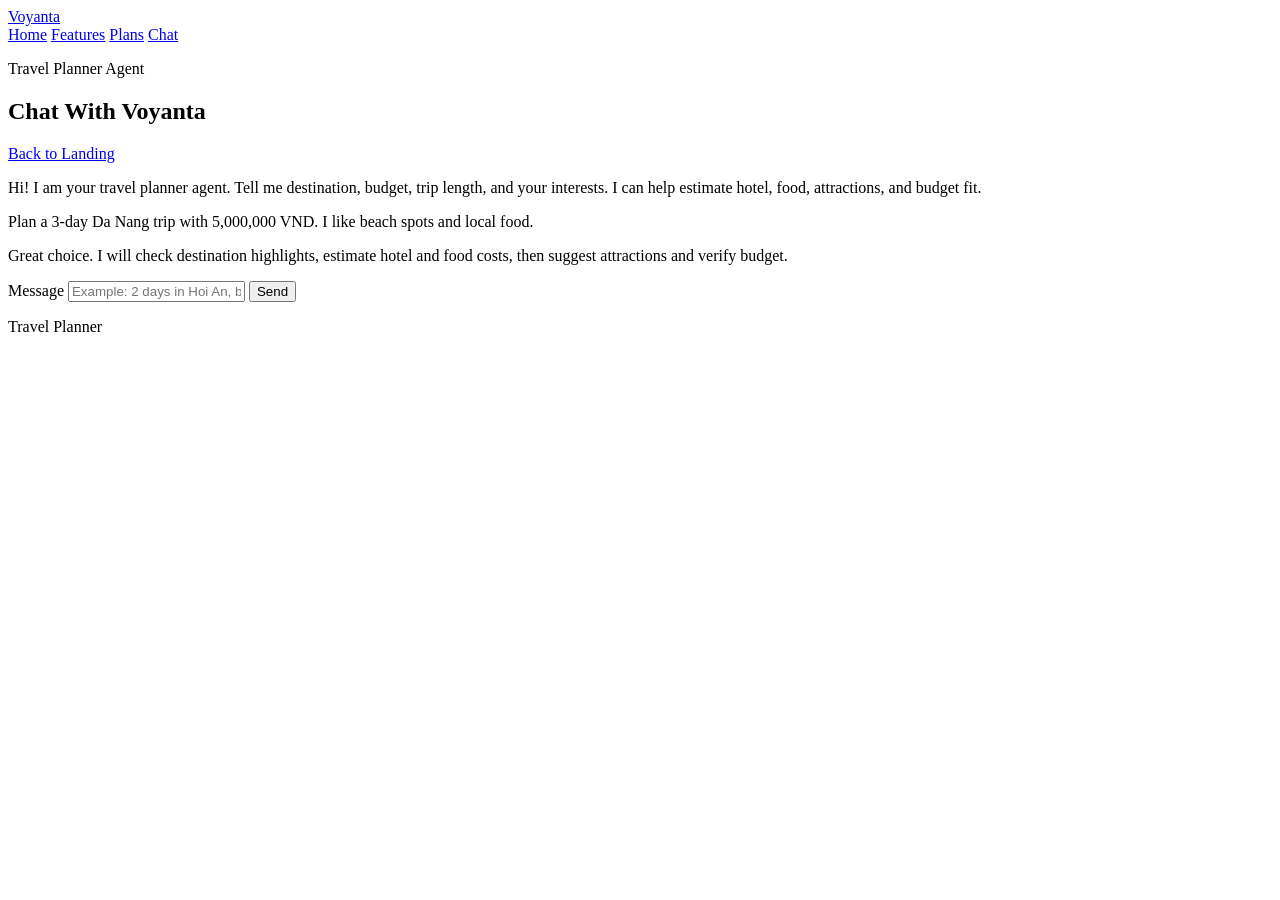
==== services/frontend/chat.html @ da792166 "chore: update footer text to simplify branding for Travel Planner" ====
<!DOCTYPE html>
<html lang="en">

<head>
    <meta charset="UTF-8" />
    <meta name="viewport" content="width=device-width, initial-scale=1.0" />
    <title>Voyanta Agent Chat</title>
    <link rel="preconnect" href="https://fonts.googleapis.com" />
    <link rel="preconnect" href="https://fonts.gstatic.com" crossorigin />
    <link
        href="https://fonts.googleapis.com/css2?family=Space+Grotesk:wght@400;500;700&family=DM+Serif+Display:ital@0;1&display=swap"
        rel="stylesheet" />
    <link rel="stylesheet" href="styles.css" />
</head>

<body>
    <div class="page-bg" aria-hidden="true"></div>

    <header class="site-header">
        <a class="brand" href="index.html">Voyanta</a>
        <nav class="main-nav" aria-label="Main navigation">
            <a href="index.html">Home</a>
            <a href="index.html#features">Features</a>
            <a href="index.html#plans">Plans</a>
            <a href="chat.html">Chat</a>
        </nav>
    </header>

    <main class="chat-page">
        <section class="chat-shell" aria-label="Travel planner chat">
            <div class="chat-header">
                <div>
                    <p class="eyebrow">Travel Planner Agent</p>
                    <h1>Chat With Voyanta</h1>
                </div>
                <a class="btn btn-secondary" href="index.html">Back to Landing</a>
            </div>

            <div class="chat-window" role="log" aria-live="polite">
                <article class="bubble bubble-agent">
                    <p>
                        Hi! I am your travel planner agent. Tell me destination, budget, trip length, and your
                        interests. I can help estimate hotel, food, attractions, and budget fit.
                    </p>
                </article>

                <article class="bubble bubble-user">
                    <p>Plan a 3-day Da Nang trip with 5,000,000 VND. I like beach spots and local food.</p>
                </article>

                <article class="bubble bubble-agent">
                    <p>
                        Great choice. I will check destination highlights, estimate hotel and food costs, then suggest
                        attractions and verify budget.
                    </p>
                </article>
            </div>

            <form class="chat-input-area" action="#" method="get">
                <label for="trip-message" class="sr-only">Message</label>
                <input id="trip-message" name="message" type="text"
                    placeholder="Example: 2 days in Hoi An, budget 2 million, culture focus"
                    aria-label="Type your trip request" />
                <button class="btn btn-primary" type="submit">Send</button>
            </form>
        </section>
    </main>

    <footer class="site-footer">
        <p>Travel Planner</p>
    </footer>
</body>

</html>
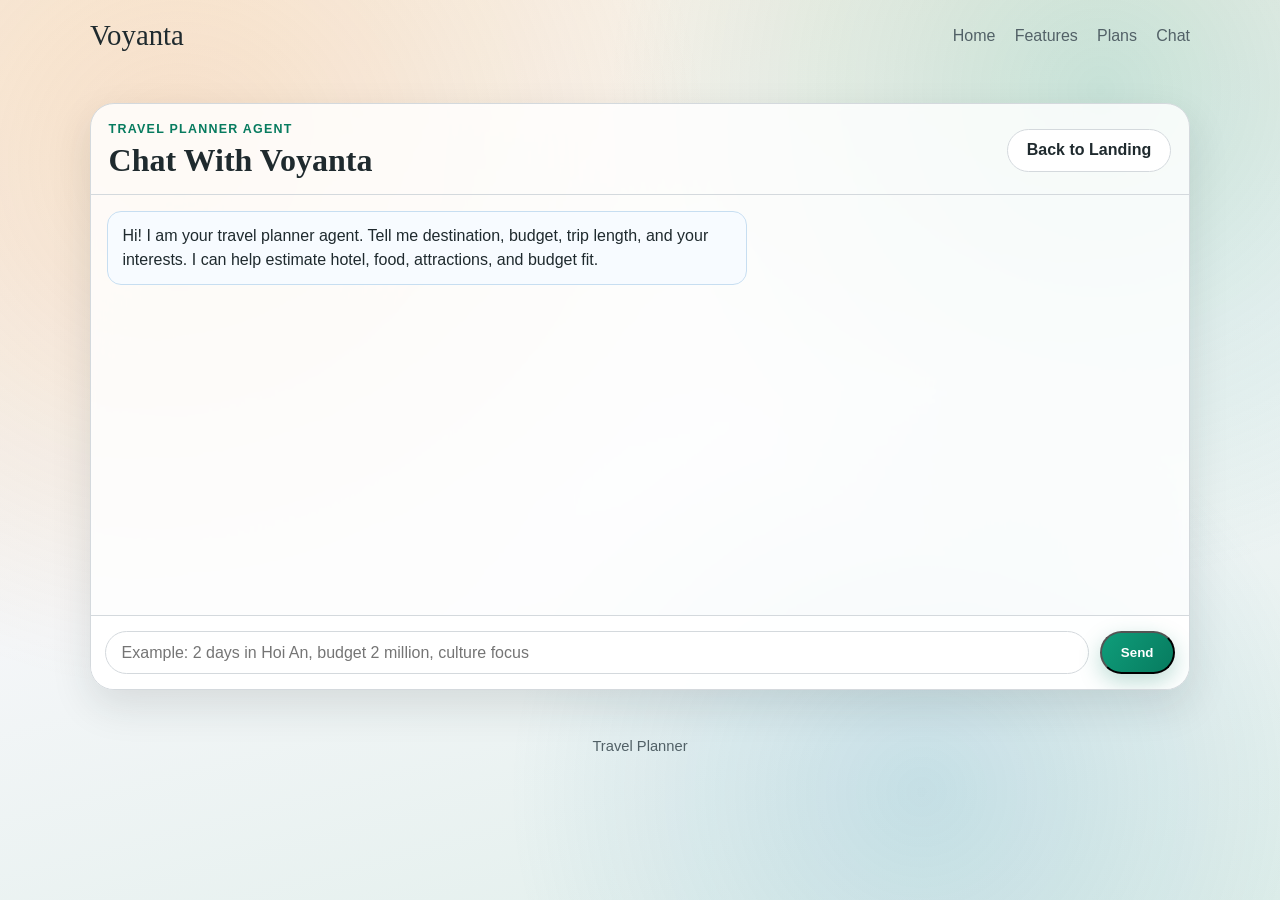
==== commit 2c0890f3: "feat(agent-v2): Agent v2 + Backend API + FE + Flowchart" ====
--- a/services/frontend/chat.html
+++ b/services/frontend/chat.html
@@ -36,32 +36,21 @@
                 <a class="btn btn-secondary" href="index.html">Back to Landing</a>
             </div>
 
-            <div class="chat-window" role="log" aria-live="polite">
+            <div class="chat-window" id="chat-window" role="log" aria-live="polite">
                 <article class="bubble bubble-agent">
                     <p>
                         Hi! I am your travel planner agent. Tell me destination, budget, trip length, and your
                         interests. I can help estimate hotel, food, attractions, and budget fit.
                     </p>
                 </article>
-
-                <article class="bubble bubble-user">
-                    <p>Plan a 3-day Da Nang trip with 5,000,000 VND. I like beach spots and local food.</p>
-                </article>
-
-                <article class="bubble bubble-agent">
-                    <p>
-                        Great choice. I will check destination highlights, estimate hotel and food costs, then suggest
-                        attractions and verify budget.
-                    </p>
-                </article>
             </div>
 
-            <form class="chat-input-area" action="#" method="get">
+            <form class="chat-input-area" id="chat-form" action="#" method="get">
                 <label for="trip-message" class="sr-only">Message</label>
                 <input id="trip-message" name="message" type="text"
                     placeholder="Example: 2 days in Hoi An, budget 2 million, culture focus"
-                    aria-label="Type your trip request" />
-                <button class="btn btn-primary" type="submit">Send</button>
+                    aria-label="Type your trip request" autocomplete="off" />
+                <button class="btn btn-primary" type="submit" id="send-btn">Send</button>
             </form>
         </section>
     </main>
@@ -69,6 +58,94 @@
     <footer class="site-footer">
         <p>Travel Planner</p>
     </footer>
+
+    <script>
+        const API_URL = window.location.origin + "/api/chat";
+        const chatWindow = document.getElementById("chat-window");
+        const chatForm = document.getElementById("chat-form");
+        const messageInput = document.getElementById("trip-message");
+        const sendBtn = document.getElementById("send-btn");
+
+        function addBubble(text, type) {
+            const article = document.createElement("article");
+            article.className = `bubble bubble-${type}`;
+            const p = document.createElement("p");
+            // Support markdown-like bold and newlines
+            p.innerHTML = text
+                .replace(/\*\*(.*?)\*\*/g, "<strong>$1</strong>")
+                .replace(/\n/g, "<br>");
+            article.appendChild(p);
+            chatWindow.appendChild(article);
+            chatWindow.scrollTop = chatWindow.scrollHeight;
+            return article;
+        }
+
+        function addTraceBubble(traces) {
+            if (!traces || traces.length === 0) return;
+            const article = document.createElement("article");
+            article.className = "bubble bubble-trace";
+            let html = '<details><summary>🔍 Agent Reasoning Trace (' + traces.length + ' steps)</summary><ol>';
+            traces.forEach(t => {
+                html += '<li>';
+                if (t.thought) html += '<em>Thought:</em> ' + t.thought.replace(/\n/g, '<br>') + '<br>';
+                if (t.action) html += '<strong>Action:</strong> ' + t.action + '<br>';
+                if (t.observation) html += '<span style="color:#6c757d">Observation:</span> ' + t.observation.replace(/\n/g, '<br>');
+                html += '</li>';
+            });
+            html += '</ol></details>';
+            article.innerHTML = html;
+            chatWindow.appendChild(article);
+            chatWindow.scrollTop = chatWindow.scrollHeight;
+        }
+
+        function setLoading(loading) {
+            sendBtn.disabled = loading;
+            sendBtn.textContent = loading ? "Thinking..." : "Send";
+            messageInput.disabled = loading;
+        }
+
+        chatForm.addEventListener("submit", async (e) => {
+            e.preventDefault();
+            const message = messageInput.value.trim();
+            if (!message) return;
+
+            // Show user message
+            addBubble(message, "user");
+            messageInput.value = "";
+            setLoading(true);
+
+            // Show typing indicator
+            const typingBubble = addBubble("Thinking... 🤔", "agent typing");
+
+            try {
+                const response = await fetch(API_URL, {
+                    method: "POST",
+                    headers: { "Content-Type": "application/json" },
+                    body: JSON.stringify({ message }),
+                });
+
+                const data = await response.json();
+
+                // Remove typing indicator
+                typingBubble.remove();
+
+                if (data.error) {
+                    addBubble("❌ Error: " + data.error, "agent");
+                } else {
+                    // Show agent reply
+                    addBubble(data.reply, "agent");
+                    // Show trace (collapsible)
+                    addTraceBubble(data.traces);
+                }
+            } catch (err) {
+                typingBubble.remove();
+                addBubble("❌ Could not connect to server. Make sure backend is running on port 8000.", "agent");
+            }
+
+            setLoading(false);
+            messageInput.focus();
+        });
+    </script>
 </body>
 
-</html>+</html>
--- a/services/frontend/styles.css
+++ b/services/frontend/styles.css
@@ -0,0 +1,495 @@
+:root {
+    --bg-top: #f8efe2;
+    --bg-mid: #f4f6f8;
+    --bg-bottom: #dfeeea;
+    --ink: #1f2a2e;
+    --ink-soft: #526167;
+    --surface: #ffffffd1;
+    --surface-strong: #ffffff;
+    --line: #d4d9dd;
+    --accent: #0f9d7a;
+    --accent-strong: #077b5f;
+    --highlight: #f59b4f;
+    --shadow: 0 16px 40px rgba(25, 38, 42, 0.12);
+    --radius-lg: 24px;
+    --radius-md: 16px;
+}
+
+* {
+    box-sizing: border-box;
+}
+
+body {
+    margin: 0;
+    font-family: "Space Grotesk", "Segoe UI", sans-serif;
+    color: var(--ink);
+    min-height: 100vh;
+    background: linear-gradient(165deg, var(--bg-top) 0%, var(--bg-mid) 52%, var(--bg-bottom) 100%);
+}
+
+.page-bg {
+    position: fixed;
+    inset: 0;
+    pointer-events: none;
+    z-index: -1;
+    background-image:
+        radial-gradient(circle at 14% 18%, rgba(245, 155, 79, 0.2), transparent 40%),
+        radial-gradient(circle at 86% 10%, rgba(15, 157, 122, 0.2), transparent 36%),
+        radial-gradient(circle at 72% 88%, rgba(23, 130, 180, 0.16), transparent 34%);
+}
+
+.site-header,
+.hero,
+.feature-grid,
+.plans,
+.site-footer {
+    width: min(1100px, calc(100% - 3rem));
+    margin-inline: auto;
+}
+
+.site-header {
+    padding: 1.2rem 0;
+    display: flex;
+    justify-content: space-between;
+    align-items: center;
+}
+
+.brand {
+    font-family: "DM Serif Display", Georgia, serif;
+    font-size: 1.8rem;
+    color: var(--ink);
+    text-decoration: none;
+}
+
+.main-nav {
+    display: flex;
+    gap: 1.2rem;
+}
+
+.main-nav a {
+    color: var(--ink-soft);
+    text-decoration: none;
+    font-weight: 500;
+}
+
+.main-nav a:hover {
+    color: var(--accent-strong);
+}
+
+.hero {
+    margin-top: 2.5rem;
+    display: grid;
+    grid-template-columns: 1.2fr 1fr;
+    gap: 1.4rem;
+    align-items: start;
+}
+
+.hero-copy {
+    padding: 1rem 0.2rem;
+}
+
+.eyebrow {
+    margin: 0;
+    color: var(--accent-strong);
+    letter-spacing: 0.1em;
+    text-transform: uppercase;
+    font-size: 0.78rem;
+    font-weight: 700;
+}
+
+h1,
+h2,
+h3 {
+    margin: 0;
+    line-height: 1.15;
+}
+
+h1 {
+    margin-top: 0.85rem;
+    font-family: "DM Serif Display", Georgia, serif;
+    font-size: clamp(2.1rem, 4.4vw, 3.7rem);
+}
+
+.lead {
+    margin-top: 1rem;
+    color: var(--ink-soft);
+    max-width: 58ch;
+    line-height: 1.6;
+}
+
+.hero-actions {
+    margin-top: 1.4rem;
+    display: flex;
+    flex-wrap: wrap;
+    gap: 0.8rem;
+}
+
+.btn {
+    text-decoration: none;
+    border-radius: 999px;
+    padding: 0.72rem 1.2rem;
+    font-weight: 700;
+    transition: transform 0.2s ease, box-shadow 0.2s ease;
+}
+
+.btn:hover {
+    transform: translateY(-1px);
+}
+
+.btn-primary {
+    color: #fff;
+    background: linear-gradient(125deg, var(--accent) 0%, var(--accent-strong) 100%);
+    box-shadow: 0 8px 22px rgba(7, 123, 95, 0.26);
+}
+
+.btn-secondary {
+    color: var(--ink);
+    background: var(--surface-strong);
+    border: 1px solid var(--line);
+}
+
+.hero-card {
+    background: var(--surface);
+    border: 1px solid var(--line);
+    border-radius: var(--radius-lg);
+    padding: 1.2rem;
+    backdrop-filter: blur(3px);
+    box-shadow: var(--shadow);
+    animation: rise-in 500ms ease;
+}
+
+.hero-card h2 {
+    font-size: 1.2rem;
+}
+
+.hero-card ul {
+    margin: 1rem 0;
+    padding: 0;
+    list-style: none;
+}
+
+.hero-card li {
+    display: flex;
+    justify-content: space-between;
+    padding: 0.52rem 0;
+    border-bottom: 1px dashed #cfd6da;
+}
+
+.hero-card li:last-child {
+    border-bottom: 0;
+}
+
+.hero-card span {
+    color: var(--ink-soft);
+}
+
+.status {
+    margin: 0;
+    padding: 0.6rem 0.7rem;
+    border-radius: 12px;
+    font-size: 0.95rem;
+}
+
+.status.success {
+    background: #e7f8f2;
+    color: #0d7459;
+    border: 1px solid #bde7d8;
+}
+
+.feature-grid {
+    margin-top: 3rem;
+    display: grid;
+    grid-template-columns: repeat(2, minmax(0, 1fr));
+    gap: 1rem;
+}
+
+.feature-card {
+    background: var(--surface-strong);
+    border: 1px solid var(--line);
+    border-radius: var(--radius-md);
+    padding: 1rem;
+    box-shadow: 0 7px 20px rgba(35, 47, 52, 0.08);
+}
+
+.feature-card h3 {
+    font-size: 1.05rem;
+}
+
+.feature-card p {
+    margin-top: 0.6rem;
+    color: var(--ink-soft);
+    line-height: 1.5;
+}
+
+.plans {
+    margin-top: 3rem;
+}
+
+.plans h2 {
+    font-family: "DM Serif Display", Georgia, serif;
+    font-size: clamp(1.5rem, 3vw, 2.1rem);
+}
+
+.plan-list {
+    margin-top: 1rem;
+    display: grid;
+    grid-template-columns: repeat(3, minmax(0, 1fr));
+    gap: 1rem;
+}
+
+.plan-card {
+    background: linear-gradient(160deg, #ffffff 0%, #fff8ef 100%);
+    border: 1px solid #e4d7c9;
+    border-radius: var(--radius-md);
+    padding: 1rem;
+}
+
+.plan-tag {
+    margin: 0;
+    display: inline-block;
+    padding: 0.22rem 0.52rem;
+    border-radius: 999px;
+    background: #fef1e3;
+    color: #9d5515;
+    font-size: 0.76rem;
+    font-weight: 700;
+    letter-spacing: 0.03em;
+    text-transform: uppercase;
+}
+
+.plan-card h3 {
+    margin-top: 0.72rem;
+    font-size: 1.05rem;
+}
+
+.plan-card p {
+    margin-top: 0.55rem;
+    color: var(--ink-soft);
+    line-height: 1.5;
+}
+
+.site-footer {
+    margin: 3rem auto 1.5rem;
+    text-align: center;
+    color: var(--ink-soft);
+    font-size: 0.92rem;
+}
+
+.chat-page {
+    width: min(1100px, calc(100% - 3rem));
+    margin: 2rem auto 0;
+}
+
+.chat-shell {
+    background: var(--surface);
+    border: 1px solid var(--line);
+    border-radius: var(--radius-lg);
+    box-shadow: var(--shadow);
+    backdrop-filter: blur(3px);
+    overflow: hidden;
+}
+
+.chat-header {
+    padding: 1.1rem 1.1rem 1rem;
+    display: flex;
+    justify-content: space-between;
+    align-items: center;
+    gap: 1rem;
+    border-bottom: 1px solid var(--line);
+}
+
+.chat-header h1 {
+    margin-top: 0.35rem;
+    font-family: "DM Serif Display", Georgia, serif;
+    font-size: clamp(1.35rem, 3vw, 2rem);
+}
+
+.chat-window {
+    padding: 1rem;
+    min-height: 420px;
+    max-height: 58vh;
+    overflow-y: auto;
+    display: flex;
+    flex-direction: column;
+    gap: 0.8rem;
+}
+
+.bubble {
+    max-width: min(78%, 640px);
+    padding: 0.75rem 0.9rem;
+    border-radius: 14px;
+    line-height: 1.5;
+    border: 1px solid transparent;
+}
+
+.bubble p {
+    margin: 0;
+}
+
+.bubble-agent {
+    align-self: flex-start;
+    background: #f7fbff;
+    border-color: #c7def1;
+}
+
+.bubble-user {
+    align-self: flex-end;
+    background: #e9f8f3;
+    border-color: #b9e7d7;
+}
+
+.chat-input-area {
+    padding: 0.9rem;
+    border-top: 1px solid var(--line);
+    display: flex;
+    gap: 0.65rem;
+    background: #ffffffd9;
+}
+
+.chat-input-area input {
+    flex: 1;
+    border: 1px solid var(--line);
+    border-radius: 999px;
+    padding: 0.74rem 0.95rem;
+    font: inherit;
+    color: var(--ink);
+    background: #fff;
+}
+
+.chat-input-area input:focus {
+    outline: 2px solid #86d7c2;
+    outline-offset: 1px;
+}
+
+.sr-only {
+    position: absolute;
+    width: 1px;
+    height: 1px;
+    padding: 0;
+    margin: -1px;
+    overflow: hidden;
+    clip: rect(0, 0, 0, 0);
+    white-space: nowrap;
+    border: 0;
+}
+
+@keyframes rise-in {
+    from {
+        opacity: 0;
+        transform: translateY(10px);
+    }
+
+    to {
+        opacity: 1;
+        transform: translateY(0);
+    }
+}
+
+@media (max-width: 900px) {
+    .hero {
+        grid-template-columns: 1fr;
+    }
+
+    .feature-grid {
+        grid-template-columns: 1fr;
+    }
+
+    .plan-list {
+        grid-template-columns: 1fr;
+    }
+}
+
+@media (max-width: 620px) {
+
+    .site-header,
+    .hero,
+    .feature-grid,
+    .plans,
+    .site-footer {
+        width: min(1100px, calc(100% - 1.4rem));
+    }
+
+    .main-nav {
+        gap: 0.75rem;
+        font-size: 0.92rem;
+    }
+
+    .brand {
+        font-size: 1.5rem;
+    }
+
+    .chat-page {
+        width: min(1100px, calc(100% - 1.4rem));
+        margin-top: 1rem;
+    }
+
+    .chat-header {
+        flex-direction: column;
+        align-items: flex-start;
+    }
+
+    .bubble {
+        max-width: 100%;
+    }
+
+    .chat-input-area {
+        flex-direction: column;
+    }
+}
+
+/* === Agent Trace Bubble === */
+.bubble-trace {
+    align-self: flex-start;
+    max-width: 90%;
+    background: #fefcf7;
+    border-color: #e8dcc8;
+    font-size: 0.88rem;
+}
+
+.bubble-trace details {
+    cursor: pointer;
+}
+
+.bubble-trace summary {
+    font-weight: 700;
+    color: var(--accent-strong);
+    padding: 0.3rem 0;
+}
+
+.bubble-trace ol {
+    margin: 0.5rem 0 0;
+    padding-left: 1.2rem;
+}
+
+.bubble-trace li {
+    margin-bottom: 0.6rem;
+    padding-bottom: 0.6rem;
+    border-bottom: 1px dashed #e0dcd4;
+    line-height: 1.5;
+}
+
+.bubble-trace li:last-child {
+    border-bottom: none;
+}
+
+/* === Typing indicator === */
+.bubble.typing {
+    opacity: 0.7;
+    animation: pulse 1.2s ease-in-out infinite;
+}
+
+@keyframes pulse {
+    0%, 100% { opacity: 0.5; }
+    50% { opacity: 1; }
+}
+
+/* === Disabled button state === */
+.btn:disabled {
+    opacity: 0.6;
+    cursor: not-allowed;
+    transform: none !important;
+}
+
+.chat-input-area input:disabled {
+    background: #f0f0f0;
+}
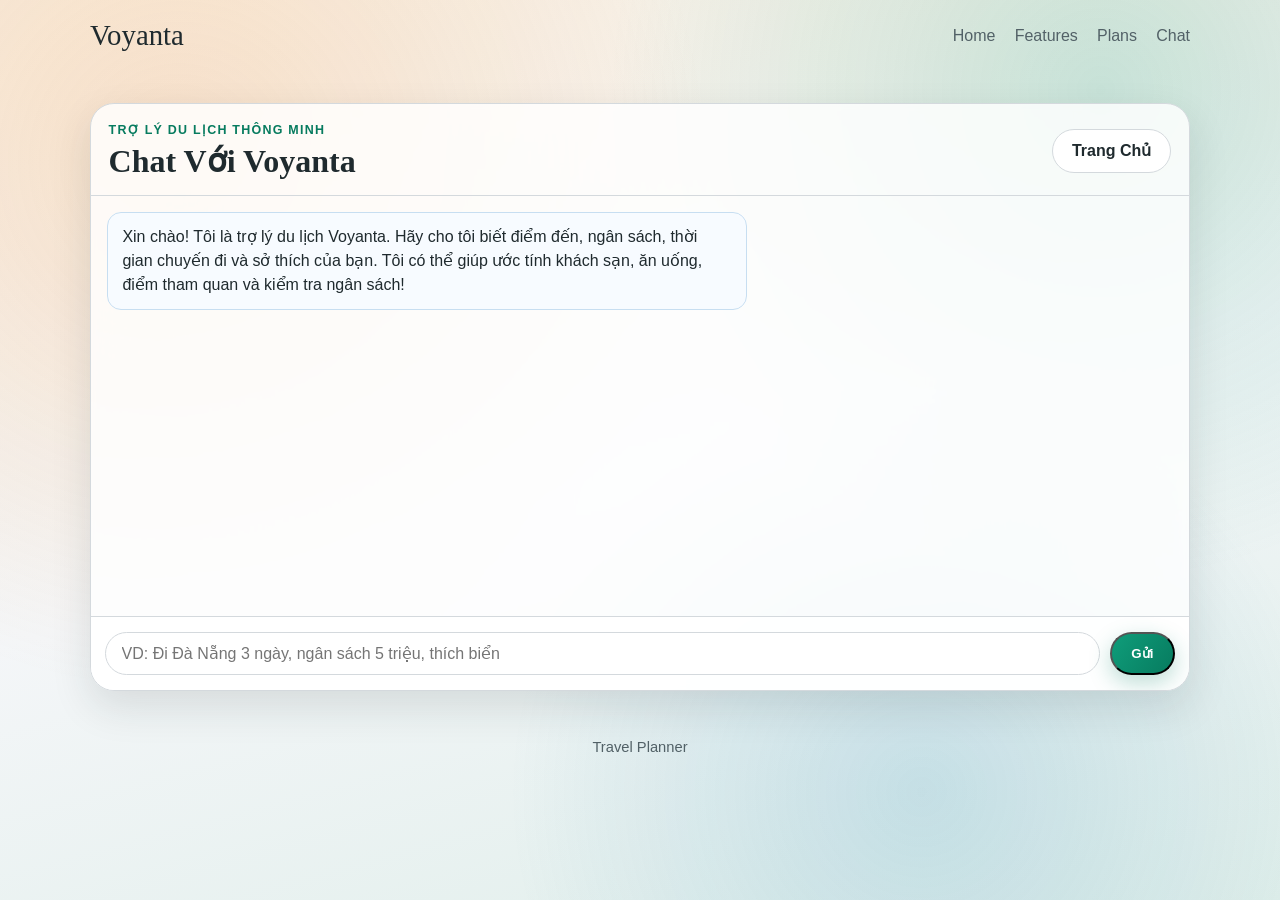
==== commit 104f4fd4: "fix: domain guardrail, Vietnamese normalization, budget expression" ====
--- a/services/frontend/chat.html
+++ b/services/frontend/chat.html
@@ -4,7 +4,7 @@
 <head>
     <meta charset="UTF-8" />
     <meta name="viewport" content="width=device-width, initial-scale=1.0" />
-    <title>Voyanta Agent Chat</title>
+    <title>Voyanta - Trợ Lý Du Lịch</title>
     <link rel="preconnect" href="https://fonts.googleapis.com" />
     <link rel="preconnect" href="https://fonts.gstatic.com" crossorigin />
     <link
@@ -30,17 +30,18 @@
         <section class="chat-shell" aria-label="Travel planner chat">
             <div class="chat-header">
                 <div>
-                    <p class="eyebrow">Travel Planner Agent</p>
-                    <h1>Chat With Voyanta</h1>
+                    <p class="eyebrow">Trợ Lý Du Lịch Thông Minh</p>
+                    <h1>Chat Với Voyanta</h1>
                 </div>
-                <a class="btn btn-secondary" href="index.html">Back to Landing</a>
+                <a class="btn btn-secondary" href="index.html">Trang Chủ</a>
             </div>
 
             <div class="chat-window" id="chat-window" role="log" aria-live="polite">
                 <article class="bubble bubble-agent">
                     <p>
-                        Hi! I am your travel planner agent. Tell me destination, budget, trip length, and your
-                        interests. I can help estimate hotel, food, attractions, and budget fit.
+                        Xin chào! Tôi là trợ lý du lịch Voyanta. Hãy cho tôi biết điểm đến, ngân sách,
+                        thời gian chuyến đi và sở thích của bạn. Tôi có thể giúp ước tính khách sạn,
+                        ăn uống, điểm tham quan và kiểm tra ngân sách!
                     </p>
                 </article>
             </div>
@@ -48,9 +49,9 @@
             <form class="chat-input-area" id="chat-form" action="#" method="get">
                 <label for="trip-message" class="sr-only">Message</label>
                 <input id="trip-message" name="message" type="text"
-                    placeholder="Example: 2 days in Hoi An, budget 2 million, culture focus"
+                    placeholder="VD: Đi Đà Nẵng 3 ngày, ngân sách 5 triệu, thích biển"
                     aria-label="Type your trip request" autocomplete="off" />
-                <button class="btn btn-primary" type="submit" id="send-btn">Send</button>
+                <button class="btn btn-primary" type="submit" id="send-btn">Gửi</button>
             </form>
         </section>
     </main>
@@ -84,12 +85,12 @@
             if (!traces || traces.length === 0) return;
             const article = document.createElement("article");
             article.className = "bubble bubble-trace";
-            let html = '<details><summary>🔍 Agent Reasoning Trace (' + traces.length + ' steps)</summary><ol>';
+            let html = '<details><summary>🔍 Quá Trình Suy Luận (' + traces.length + ' bước)</summary><ol>';
             traces.forEach(t => {
                 html += '<li>';
-                if (t.thought) html += '<em>Thought:</em> ' + t.thought.replace(/\n/g, '<br>') + '<br>';
-                if (t.action) html += '<strong>Action:</strong> ' + t.action + '<br>';
-                if (t.observation) html += '<span style="color:#6c757d">Observation:</span> ' + t.observation.replace(/\n/g, '<br>');
+                if (t.thought) html += '<em>Suy nghĩ:</em> ' + t.thought.replace(/\n/g, '<br>') + '<br>';
+                if (t.action) html += '<strong>Hành động:</strong> ' + t.action + '<br>';
+                if (t.observation) html += '<span style="color:#6c757d">Kết quả:</span> ' + t.observation.replace(/\n/g, '<br>');
                 html += '</li>';
             });
             html += '</ol></details>';
@@ -100,7 +101,7 @@
 
         function setLoading(loading) {
             sendBtn.disabled = loading;
-            sendBtn.textContent = loading ? "Thinking..." : "Send";
+            sendBtn.textContent = loading ? "Đang suy nghĩ..." : "Gửi";
             messageInput.disabled = loading;
         }
 
@@ -115,7 +116,7 @@
             setLoading(true);
 
             // Show typing indicator
-            const typingBubble = addBubble("Thinking... 🤔", "agent typing");
+            const typingBubble = addBubble("Đang suy nghĩ... 🤔", "agent typing");
 
             try {
                 const response = await fetch(API_URL, {
@@ -139,7 +140,7 @@
                 }
             } catch (err) {
                 typingBubble.remove();
-                addBubble("❌ Could not connect to server. Make sure backend is running on port 8000.", "agent");
+                addBubble("❌ Không thể kết nối server. Hãy chắc chắn backend đang chạy trên port 8000.", "agent");
             }
 
             setLoading(false);
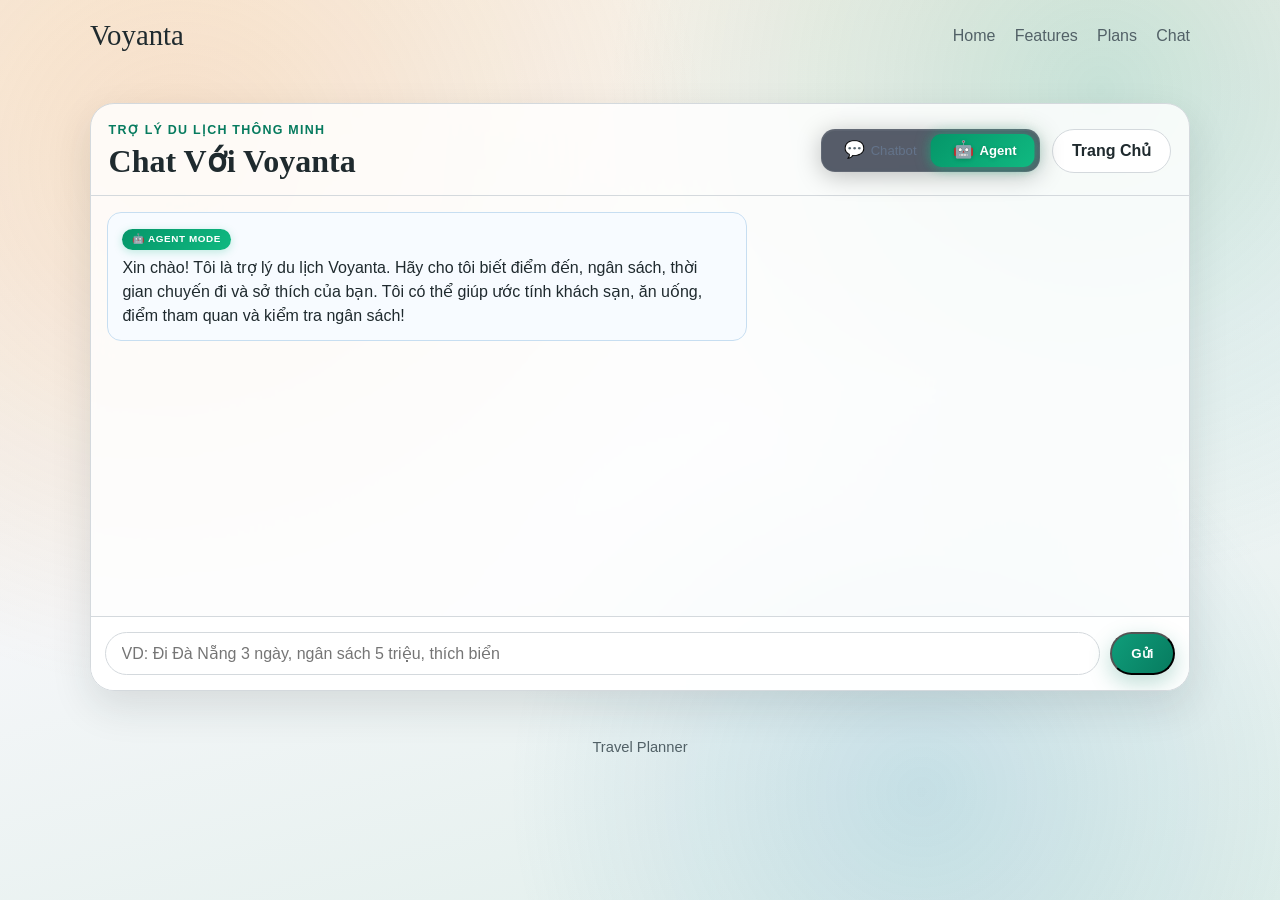
==== commit 72f4bb9a: "feat(ui): toggle Chatbot/Agent mode + premium segmented control - Backend: /api/chat nhan mode=chatb" ====
--- a/services/frontend/chat.html
+++ b/services/frontend/chat.html
@@ -11,6 +11,117 @@
         href="https://fonts.googleapis.com/css2?family=Space+Grotesk:wght@400;500;700&family=DM+Serif+Display:ital@0;1&display=swap"
         rel="stylesheet" />
     <link rel="stylesheet" href="styles.css" />
+    <style>
+        /* ── Segmented Mode Selector ── */
+        .mode-selector {
+            position: relative;
+            display: inline-flex;
+            background: rgba(15, 23, 42, 0.7);
+            backdrop-filter: blur(12px);
+            -webkit-backdrop-filter: blur(12px);
+            border-radius: 14px;
+            padding: 4px;
+            border: 1px solid rgba(255,255,255,0.08);
+            box-shadow: 0 4px 24px rgba(0,0,0,0.25), inset 0 1px 0 rgba(255,255,255,0.05);
+        }
+        .mode-selector .slider {
+            position: absolute;
+            top: 4px;
+            left: 4px;
+            height: calc(100% - 8px);
+            width: calc(50% - 4px);
+            border-radius: 11px;
+            transition: transform 0.35s cubic-bezier(0.4, 0, 0.1, 1), background 0.35s, box-shadow 0.35s;
+            z-index: 0;
+            pointer-events: none;
+        }
+        .mode-selector.chatbot-active .slider {
+            transform: translateX(0);
+            background: linear-gradient(135deg, #6366f1 0%, #818cf8 100%);
+            box-shadow: 0 0 16px rgba(99,102,241,0.4), 0 2px 8px rgba(99,102,241,0.3);
+        }
+        .mode-selector.agent-active .slider {
+            transform: translateX(100%);
+            background: linear-gradient(135deg, #059669 0%, #10b981 100%);
+            box-shadow: 0 0 16px rgba(16,185,129,0.4), 0 2px 8px rgba(16,185,129,0.3);
+        }
+        .mode-btn {
+            position: relative;
+            z-index: 1;
+            padding: 8px 18px;
+            border: none;
+            background: transparent;
+            color: #64748b;
+            font-family: 'Space Grotesk', sans-serif;
+            font-size: 0.82rem;
+            font-weight: 500;
+            cursor: pointer;
+            transition: color 0.3s, transform 0.15s;
+            display: flex;
+            align-items: center;
+            gap: 6px;
+            white-space: nowrap;
+            border-radius: 11px;
+        }
+        .mode-btn:hover { color: #cbd5e1; }
+        .mode-btn:active { transform: scale(0.96); }
+        .mode-btn.active {
+            color: #fff;
+            font-weight: 700;
+            text-shadow: 0 1px 4px rgba(0,0,0,0.2);
+        }
+        .mode-btn .icon {
+            font-size: 1.05rem;
+            line-height: 1;
+        }
+        /* Pulse on switch */
+        @keyframes mode-pulse {
+            0% { transform: scale(1); }
+            50% { transform: scale(1.04); }
+            100% { transform: scale(1); }
+        }
+        .mode-selector.just-switched {
+            animation: mode-pulse 0.35s ease;
+        }
+
+        /* ── Mode badge on messages ── */
+        .mode-badge {
+            display: inline-flex;
+            align-items: center;
+            gap: 4px;
+            font-size: 0.62rem;
+            font-weight: 700;
+            letter-spacing: 0.06em;
+            padding: 3px 10px;
+            border-radius: 999px;
+            margin-bottom: 6px;
+            text-transform: uppercase;
+        }
+        .mode-badge.agent {
+            background: linear-gradient(135deg, #059669, #10b981);
+            color: #fff;
+            box-shadow: 0 2px 8px rgba(16,185,129,0.25);
+        }
+        .mode-badge.chatbot {
+            background: linear-gradient(135deg, #6366f1, #818cf8);
+            color: #fff;
+            box-shadow: 0 2px 8px rgba(99,102,241,0.25);
+        }
+
+        /* ── Header layout ── */
+        .chat-header {
+            display: flex;
+            align-items: center;
+            justify-content: space-between;
+            flex-wrap: wrap;
+            gap: 12px;
+        }
+        .chat-header-actions {
+            display: flex;
+            align-items: center;
+            gap: 12px;
+        }
+    </style>
 </head>
 
 <body>
@@ -33,11 +144,23 @@
                     <p class="eyebrow">Trợ Lý Du Lịch Thông Minh</p>
                     <h1>Chat Với Voyanta</h1>
                 </div>
-                <a class="btn btn-secondary" href="index.html">Trang Chủ</a>
+                <div class="chat-header-actions">
+                    <div class="mode-selector agent-active" id="mode-selector" role="radiogroup" aria-label="Chat mode">
+                        <div class="slider"></div>
+                        <button class="mode-btn" id="btn-chatbot" role="radio" aria-checked="false" data-mode="chatbot">
+                            <span class="icon">💬</span> Chatbot
+                        </button>
+                        <button class="mode-btn active" id="btn-agent" role="radio" aria-checked="true" data-mode="agent">
+                            <span class="icon">🤖</span> Agent
+                        </button>
+                    </div>
+                    <a class="btn btn-secondary" href="index.html">Trang Chủ</a>
+                </div>
             </div>
 
             <div class="chat-window" id="chat-window" role="log" aria-live="polite">
                 <article class="bubble bubble-agent">
+                    <div class="mode-badge agent">🤖 Agent Mode</div>
                     <p>
                         Xin chào! Tôi là trợ lý du lịch Voyanta. Hãy cho tôi biết điểm đến, ngân sách,
                         thời gian chuyến đi và sở thích của bạn. Tôi có thể giúp ước tính khách sạn,
@@ -67,11 +190,51 @@
         const messageInput = document.getElementById("trip-message");
         const sendBtn = document.getElementById("send-btn");
 
-        function addBubble(text, type) {
+        // Mode selector elements
+        const modeSelector = document.getElementById("mode-selector");
+        const btnChatbot = document.getElementById("btn-chatbot");
+        const btnAgent = document.getElementById("btn-agent");
+        let currentMode = "agent";
+
+        function setMode(mode) {
+            currentMode = mode;
+            const isAgent = mode === "agent";
+
+            modeSelector.className = `mode-selector ${mode}-active just-switched`;
+            btnAgent.classList.toggle("active", isAgent);
+            btnAgent.setAttribute("aria-checked", isAgent);
+            btnChatbot.classList.toggle("active", !isAgent);
+            btnChatbot.setAttribute("aria-checked", !isAgent);
+
+            // Remove animation class after it finishes
+            setTimeout(() => modeSelector.classList.remove("just-switched"), 350);
+
+            // Show notification
+            const note = document.createElement("article");
+            note.className = "bubble bubble-trace";
+            note.innerHTML = `<p style="text-align:center;font-size:0.8rem;color:#94a3b8;">
+                Chuyển sang chế độ <strong>${isAgent ? "🤖 Agent (ReAct + Tools)" : "💬 Chatbot (Baseline)"}</strong>
+            </p>`;
+            chatWindow.appendChild(note);
+            chatWindow.scrollTop = chatWindow.scrollHeight;
+        }
+
+        btnChatbot.addEventListener("click", () => { if (currentMode !== "chatbot") setMode("chatbot"); });
+        btnAgent.addEventListener("click", () => { if (currentMode !== "agent") setMode("agent"); });
+
+        function addBubble(text, type, mode) {
             const article = document.createElement("article");
             article.className = `bubble bubble-${type}`;
+
+            // Add mode badge for agent/chatbot responses
+            if (type === "agent" && mode) {
+                const badge = document.createElement("div");
+                badge.className = `mode-badge ${mode}`;
+                badge.textContent = mode === "agent" ? "🤖 Agent" : "💬 Chatbot";
+                article.appendChild(badge);
+            }
+
             const p = document.createElement("p");
-            // Support markdown-like bold and newlines
             p.innerHTML = text
                 .replace(/\*\*(.*?)\*\*/g, "<strong>$1</strong>")
                 .replace(/\n/g, "<br>");
@@ -110,37 +273,34 @@
             const message = messageInput.value.trim();
             if (!message) return;
 
-            // Show user message
             addBubble(message, "user");
             messageInput.value = "";
             setLoading(true);
 
-            // Show typing indicator
-            const typingBubble = addBubble("Đang suy nghĩ... 🤔", "agent typing");
+            const modeLabel = currentMode === "agent" ? "🤖 Agent đang suy luận..." : "💬 Chatbot đang trả lời...";
+            const typingBubble = addBubble(modeLabel, "agent typing");
 
             try {
                 const response = await fetch(API_URL, {
                     method: "POST",
                     headers: { "Content-Type": "application/json" },
-                    body: JSON.stringify({ message }),
+                    body: JSON.stringify({ message, mode: currentMode }),
                 });
 
                 const data = await response.json();
-
-                // Remove typing indicator
                 typingBubble.remove();
 
                 if (data.error) {
-                    addBubble("❌ Error: " + data.error, "agent");
+                    addBubble("❌ Error: " + data.error, "agent", currentMode);
                 } else {
-                    // Show agent reply
-                    addBubble(data.reply, "agent");
-                    // Show trace (collapsible)
-                    addTraceBubble(data.traces);
+                    addBubble(data.reply, "agent", data.mode || currentMode);
+                    if (data.traces && data.traces.length > 0) {
+                        addTraceBubble(data.traces);
+                    }
                 }
             } catch (err) {
                 typingBubble.remove();
-                addBubble("❌ Không thể kết nối server. Hãy chắc chắn backend đang chạy trên port 8000.", "agent");
+                addBubble("❌ Không thể kết nối server. Hãy chắc chắn backend đang chạy trên port 8000.", "agent", currentMode);
             }
 
             setLoading(false);
